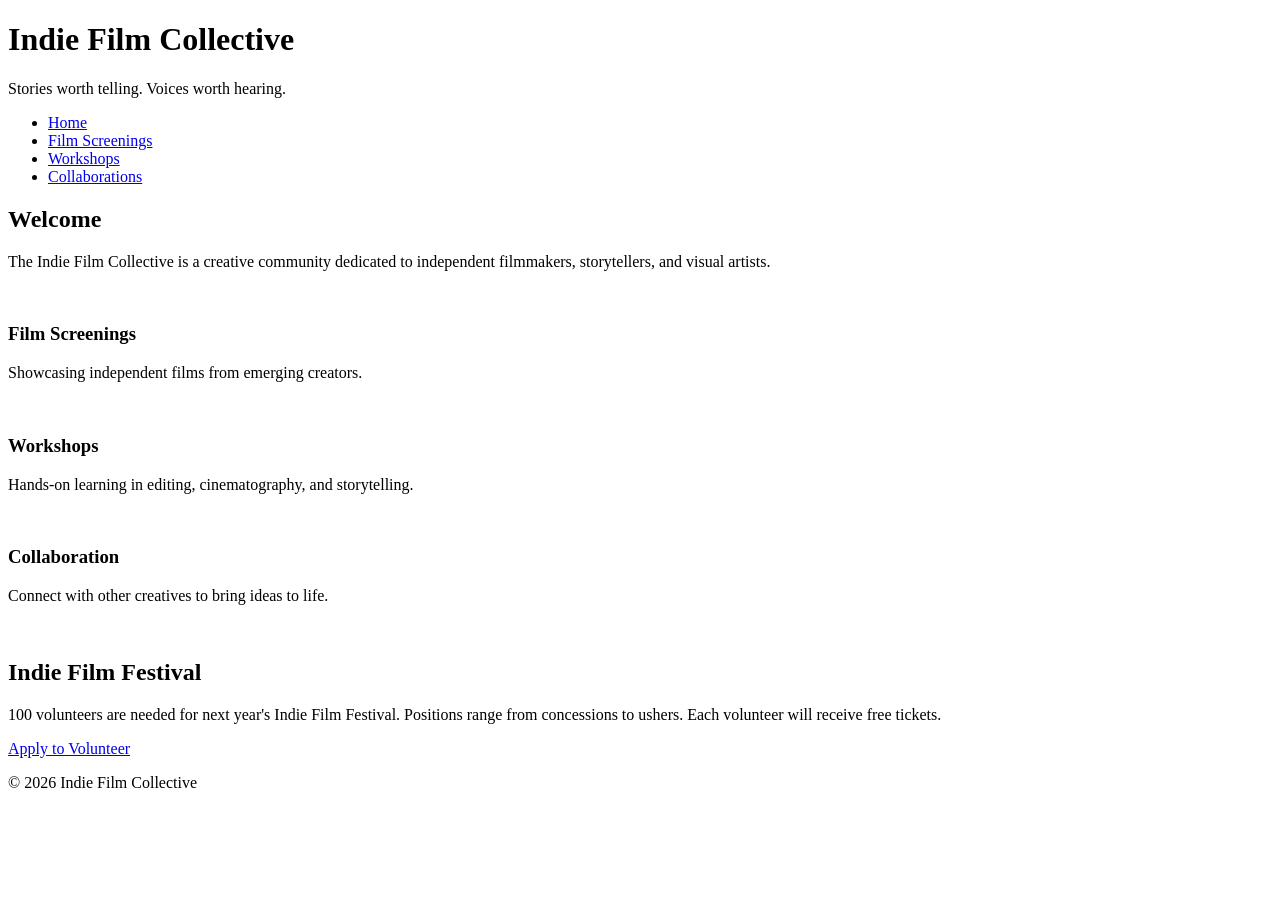
==== index.html @ 51998700 "1st iteration created additional html pages & updated nav" ====
<!DOCTYPE html>
<html lang="en">

<head>
    <meta charset="UTF-8">
    <meta name="viewport" content="width=device-width, initial-scale=1.0">
    <title>Indie Film Collective</title>
    <link rel="stylesheet" href="styles.css">
</head>

<body>
    <!-- Copy and paste this header in each new page -->
    <header>
        <h1>Indie Film Collective</h1>
        <p>Stories worth telling. Voices worth hearing.</p>
    </header>
    <!-- Update these hrefs to relative links to their new pages and copy and paste in each new page -->
    <nav>
        <ul>
            <li><a href="index.html">Home</a></li>
            <li><a href="screenings.html">Film Screenings</a></li>
            <li><a href="workshops.html">Workshops</a></li>
            <li><a href="collaborations.html">Collaborations</a></li>
        </ul>
    </nav>
    <main>
        <!-- This section stays on the homepage -->
        <section>
            <h2>Welcome</h2>
            <p>The Indie Film Collective is a creative community dedicated to independent filmmakers, storytellers, and visual artists.</p>
            <img src="images/filmmaker.jpg" width="500" alt="">
        </section>
        <section>
            <div class="card-row">
                <!-- Transfer this section the the new screenings page -->
                <section id="screenings">
                    <h3>Film Screenings</h3>
                    <p>Showcasing independent films from emerging creators.</p>
                    <img src="images/screenings.jpg" width="500" alt="">
                </section>
                <!-- Transfer this section the the new workshops page -->
                <section id="workshops">
                    <h3>Workshops</h3>
                    <p>Hands-on learning in editing, cinematography, and storytelling.</p>
                    <img src="images/workshops.jpg" width="500" alt="">
                </section>
                <!-- Transfer this section the the new collaborations page -->
                <section id="collaborations">
                    <h3>Collaboration</h3>
                    <p>Connect with other creatives to bring ideas to life.</p>
                    <img src="images/collaboration.jpg" width="500" alt="">
                </section>
            </div>
        </section>
    </main>
    <!--Copy this aside in each new page-->
    <aside>
        <h2>Indie Film Festival</h2>
        <p>100 volunteers are needed for next year's Indie Film Festival. Positions range from concessions to ushers. Each volunteer will receive free tickets.</p>
        <a href="#">Apply to Volunteer</a>
    </aside>
    <!--Copy this footer in each new page-->
    <footer>
        <p>&copy; 2026 Indie Film Collective</p>
    </footer>
</body>

</html>
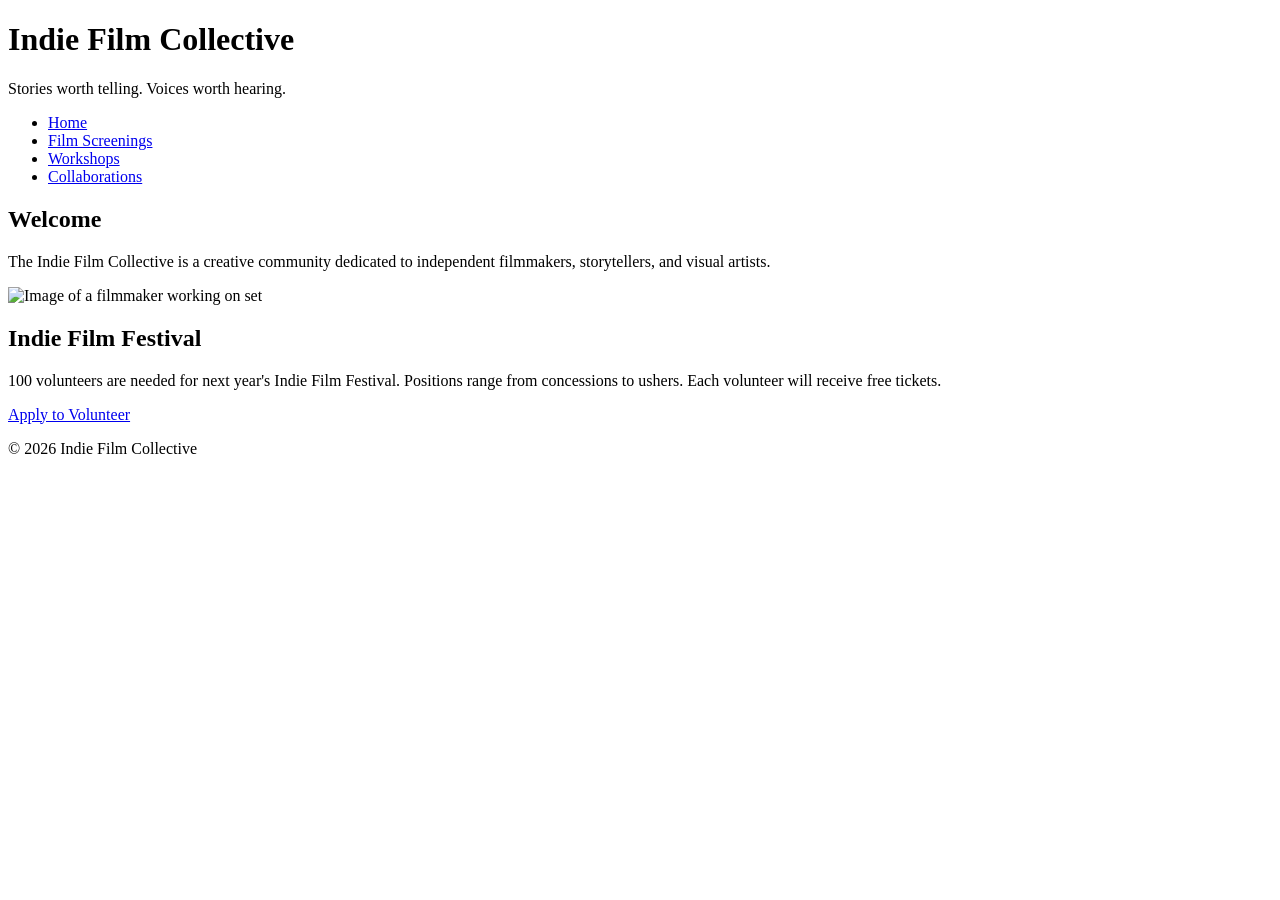
==== commit cbd7deef: "added alt text to images" ====
--- a/index.html
+++ b/index.html
@@ -28,30 +28,9 @@
         <section>
             <h2>Welcome</h2>
             <p>The Indie Film Collective is a creative community dedicated to independent filmmakers, storytellers, and visual artists.</p>
-            <img src="images/filmmaker.jpg" width="500" alt="">
+            <img src="images/filmmaker.jpg" width="500" alt="Image of a filmmaker working on set">
         </section>
-        <section>
-            <div class="card-row">
-                <!-- Transfer this section the the new screenings page -->
-                <section id="screenings">
-                    <h3>Film Screenings</h3>
-                    <p>Showcasing independent films from emerging creators.</p>
-                    <img src="images/screenings.jpg" width="500" alt="">
-                </section>
-                <!-- Transfer this section the the new workshops page -->
-                <section id="workshops">
-                    <h3>Workshops</h3>
-                    <p>Hands-on learning in editing, cinematography, and storytelling.</p>
-                    <img src="images/workshops.jpg" width="500" alt="">
-                </section>
-                <!-- Transfer this section the the new collaborations page -->
-                <section id="collaborations">
-                    <h3>Collaboration</h3>
-                    <p>Connect with other creatives to bring ideas to life.</p>
-                    <img src="images/collaboration.jpg" width="500" alt="">
-                </section>
-            </div>
-        </section>
+
     </main>
     <!--Copy this aside in each new page-->
     <aside>
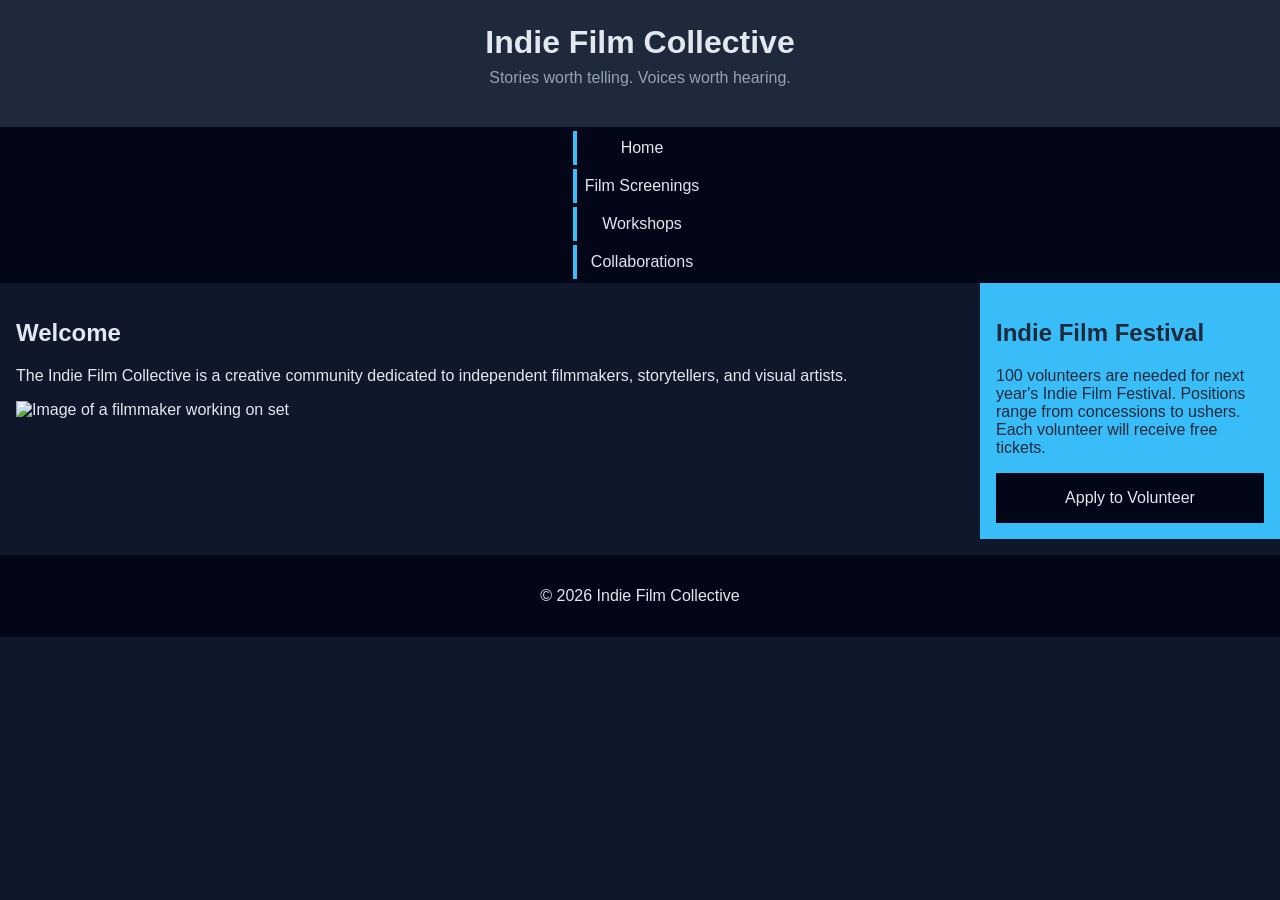
==== commit 017c5707: "Update index.html" ====
--- a/index.html
+++ b/index.html
@@ -9,12 +9,10 @@
 </head>
 
 <body>
-    <!-- Copy and paste this header in each new page -->
     <header>
         <h1>Indie Film Collective</h1>
         <p>Stories worth telling. Voices worth hearing.</p>
     </header>
-    <!-- Update these hrefs to relative links to their new pages and copy and paste in each new page -->
     <nav>
         <ul>
             <li><a href="index.html">Home</a></li>
@@ -24,7 +22,6 @@
         </ul>
     </nav>
     <main>
-        <!-- This section stays on the homepage -->
         <section>
             <h2>Welcome</h2>
             <p>The Indie Film Collective is a creative community dedicated to independent filmmakers, storytellers, and visual artists.</p>
@@ -32,13 +29,11 @@
         </section>
 
     </main>
-    <!--Copy this aside in each new page-->
     <aside>
         <h2>Indie Film Festival</h2>
         <p>100 volunteers are needed for next year's Indie Film Festival. Positions range from concessions to ushers. Each volunteer will receive free tickets.</p>
         <a href="#">Apply to Volunteer</a>
     </aside>
-    <!--Copy this footer in each new page-->
     <footer>
         <p>&copy; 2026 Indie Film Collective</p>
     </footer>
--- a/styles.css
+++ b/styles.css
@@ -0,0 +1,143 @@
+/* CSS by Christina Carrasquilla, iteration by Belen Felix*/
+
+
+/* ===== Color Palette ===== 
+
+    backgound: #0f172a;
+    nav-footer: #020617;
+    card: #1e293b;
+    text-main: #e2e8f0;
+    text-muted: #94a3b8;
+    accent: #38bdf8;
+}
+*/
+
+
+/* MOBILE FIRST DESIGN */
+
+body {
+    font-family: Helvetica, Arial, sans-serif;
+    margin: 0;
+    background-color: #0f172a;
+    color: #e2e8f0;
+    display: grid;
+    grid-template-columns: 1fr;
+}
+
+img {
+    width: 100%;
+    height: auto;
+    display: block;
+}
+
+#screenings,
+#workshops,
+#collaborations {
+    margin-bottom: 1rem;
+}
+
+
+/* ===== GLOBAL (Base) Styles ===== */
+
+header {
+    background-color: #1e293b;
+    text-align: center;
+    padding: 1.5rem;
+}
+
+header h1 {
+    margin: 0;
+}
+
+header p {
+    margin-top: 0.5rem;
+    color: #94a3b8;
+}
+
+nav {
+    background-color: #020617;
+}
+
+nav ul {
+    list-style: none;
+    margin: 0;
+    padding: 0;
+}
+
+nav a {
+    color: #e2e8f0;
+    text-decoration: none;
+    padding: 0.5rem;
+    display: block;
+    border-left: 4px solid #38bdf8;
+    margin: .25rem;
+}
+
+nav a:hover {
+    background-color: #334155;
+}
+
+main {
+    padding: 1rem;
+}
+
+#screenings,
+#workshops,
+#collaborations {
+    background-color: #1e293b;
+    padding: 1rem;
+    border-left: 4px solid #38bdf8;
+}
+
+aside {
+    background-color: #38bdf8;
+    color: #1e293b;
+    padding: 1rem;
+    padding: 1rem;
+}
+
+a {
+    display: block;
+    background-color: #020617;
+    color: #e2e8f0;
+    padding: 1rem 2rem;
+    text-decoration: none;
+    text-align: center;
+}
+
+a:hover {
+    color: #020617;
+    background-color: #e2e8f0;
+}
+
+footer {
+    background-color: #020617;
+    text-align: center;
+    padding: 1rem;
+    margin-top: 1rem;
+}
+
+
+/* ===== Media Query (Medium) ===== */
+
+@media (min-width: 800px) {
+    body {
+        grid-template-columns: 1fr 300px;
+    }
+    header,
+    nav,
+    footer {
+        grid-column: 1 / -1;
+    }
+    nav {
+        display: flex;
+        justify-content: space-around;
+    }
+    .card-row {
+        display: flex;
+        gap: 1rem;
+    }
+    .card-row section {
+        width: 30%;
+    }
+}
